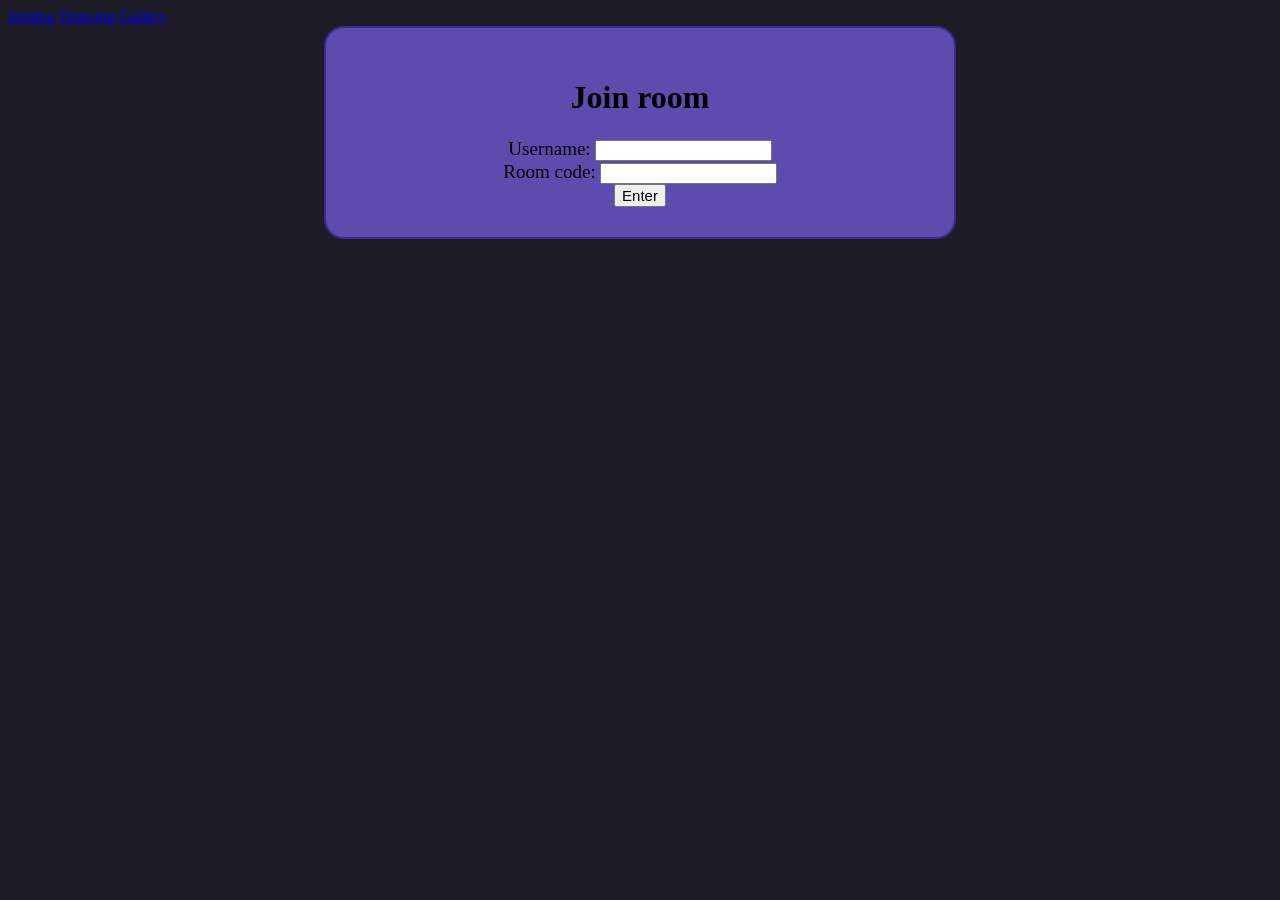
==== frontend/index.html @ b914dfc2 "Move index.html and style.css into frontend folder" ====
<!DOCTYPE html>
<html lang="en">
<head>
    <meta charset="UTF-8">
    <meta name="viewport" content="width=device-width, initial-scale=1.0">
    <link href="style.css" rel="stylesheet">
    <title>Joining</title>
</head>
<body>
    <nav>
        <a href="index.html">Joining</a>
        <a href="drawing.html">Drawing</a>
        <a href="gallery.html">Gallery</a>
    </nav>

    <div class="join_room">
        <h1>Join room</h1>

        <form>
            <label for="username">Username:</label>
            <input type="text">
            <br>
            <label for="room_code">Room code:</label>
            <input type="text">
            <br>
        </form>

        <button>Enter</button>
        
    </div>

    <footer></footer>
</body>
</html>
---- frontend/style.css ----
body{
    background-color: rgb(29, 27, 38);
}

.join_room{
    background-color: rgb(93, 75, 173);
    display: block;
    margin: auto;
    width: 45%;
    padding: 30px;
    text-align: center;
    border: 2px solid rgb(60, 41, 147);
    border-radius: 20px;
}

label{
    font-size: 19px;
}

button{
    font-size: 15px;
}
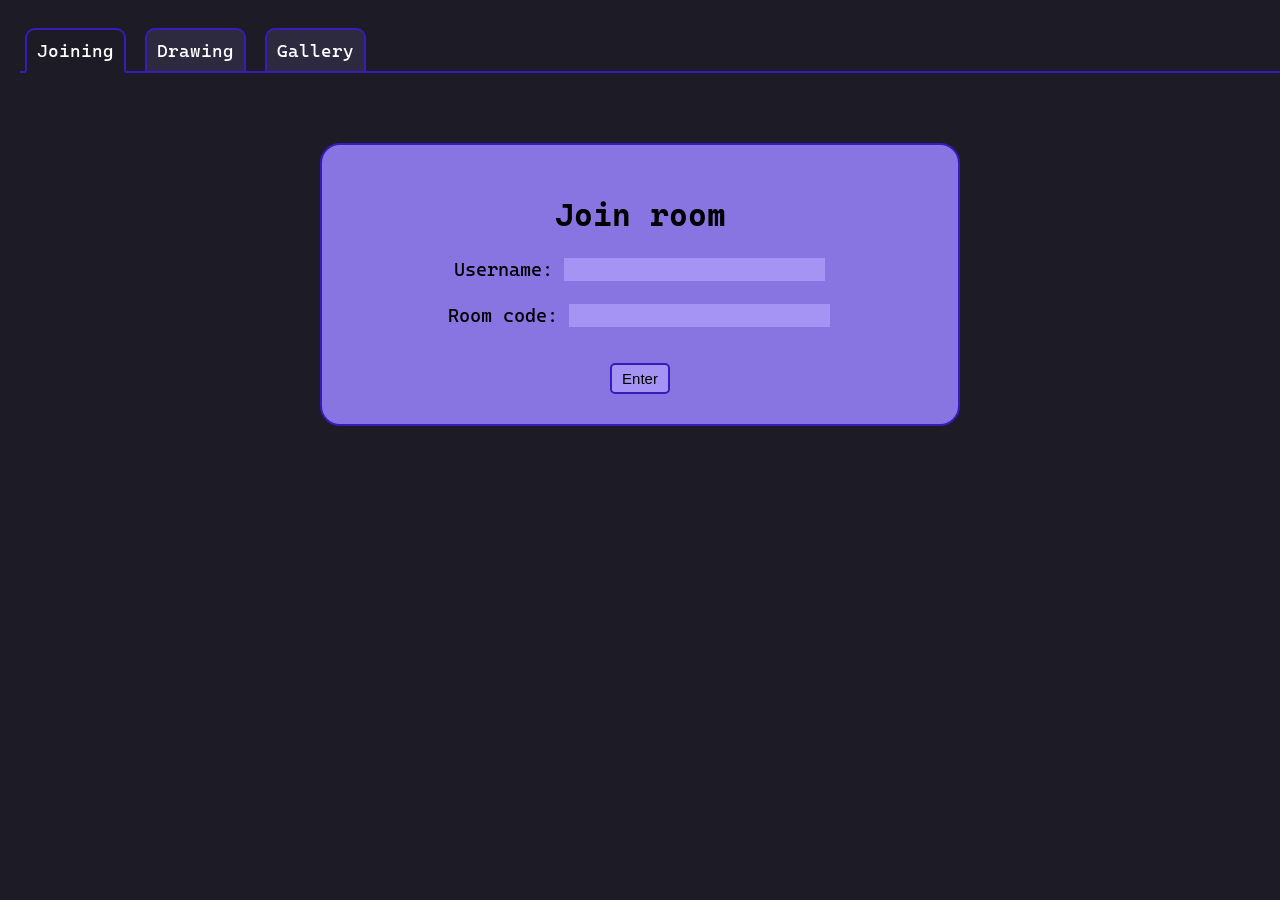
==== commit ab0e0234: "css and index first finish" ====
--- a/frontend/index.html
+++ b/frontend/index.html
@@ -3,12 +3,15 @@
 <head>
     <meta charset="UTF-8">
     <meta name="viewport" content="width=device-width, initial-scale=1.0">
+    <link rel="preconnect" href="https://fonts.googleapis.com">
+    <link rel="preconnect" href="https://fonts.gstatic.com" crossorigin>
+    <link href="https://fonts.googleapis.com/css2?family=Cascadia+Code:ital,wght@0,200..700;1,200..700&family=Comic+Relief:wght@400;700&family=Delius+Swash+Caps&family=Lugrasimo&display=swap" rel="stylesheet">
     <link href="style.css" rel="stylesheet">
     <title>Joining</title>
 </head>
 <body>
     <nav>
-        <a href="index.html">Joining</a>
+        <a href="index.html" class="active">Joining</a>
         <a href="drawing.html">Drawing</a>
         <a href="gallery.html">Gallery</a>
     </nav>
@@ -17,11 +20,15 @@
         <h1>Join room</h1>
 
         <form>
-            <label for="username">Username:</label>
-            <input type="text">
+            <div class="row"> 
+                <label for="username">Username:</label>
+                <input type="text">
+            </div>
             <br>
-            <label for="room_code">Room code:</label>
-            <input type="text">
+            <div class="row">
+                <label for="room_code">Room code:</label>
+                <input type="text">
+            </div>
             <br>
         </form>
 
--- a/frontend/style.css
+++ b/frontend/style.css
@@ -1,22 +1,81 @@
 body{
+    background-color: rgb(29, 27, 38);
+    font-family: "Cascadia Code";
+    margin: 0;
+}
+
+nav{
+    margin-top: 40px;
+    margin-left: 20px;
+    border-bottom: 2px solid rgb(56, 27, 184);
+    height: 31px;
+}
+
+nav a{
+    text-decoration: none;
+    color: white;
+    padding: 10px;
+    border: 2px solid rgb(56, 27, 184);
+    font-size: 18px;
+    border-radius: 10px 10px 0 0;
+    margin: 5px;
+    background-color: rgb(45, 41, 62);
+}
+
+nav a:hover{
+    background-color: rgb(70, 63, 100);
+}
+
+.active{
+    border-bottom: 2px solid rgb(29, 27, 38) ;
+    background-color: rgb(29, 27, 38);
+}
+
+.active:hover{
     background-color: rgb(29, 27, 38);
 }
 
 .join_room{
-    background-color: rgb(93, 75, 173);
+    background-color: rgb(137, 117, 225);
     display: block;
     margin: auto;
     width: 45%;
     padding: 30px;
     text-align: center;
-    border: 2px solid rgb(60, 41, 147);
+    border: 2px solid rgb(56, 27, 184);
     border-radius: 20px;
+    margin-top: 70px;
+}
+
+.join_room:hover{
+    transform: scale(1.1);
+    box-shadow: 10px 10px 20px rgb(56, 27, 184);
 }
 
 label{
     font-size: 19px;
 }
 
+input{
+    background-color: rgb(166, 148, 245);
+    border: 2px solid rgb(137, 117, 225);
+    font-size: 18px;
+    font-family: "Cascadia Code";
+}
+
+input:hover{
+    border: 2px solid rgb(56, 27, 184);
+}
+
 button{
     font-size: 15px;
+    border-radius: 5px;
+    margin-top: 15px;
+    background-color: rgb(166, 148, 245);
+    border: 2px solid rgb(56, 27, 184);
+    padding: 5px 10px;
+}
+
+button:hover{
+    background-color: rgb(137, 117, 225);
 }
